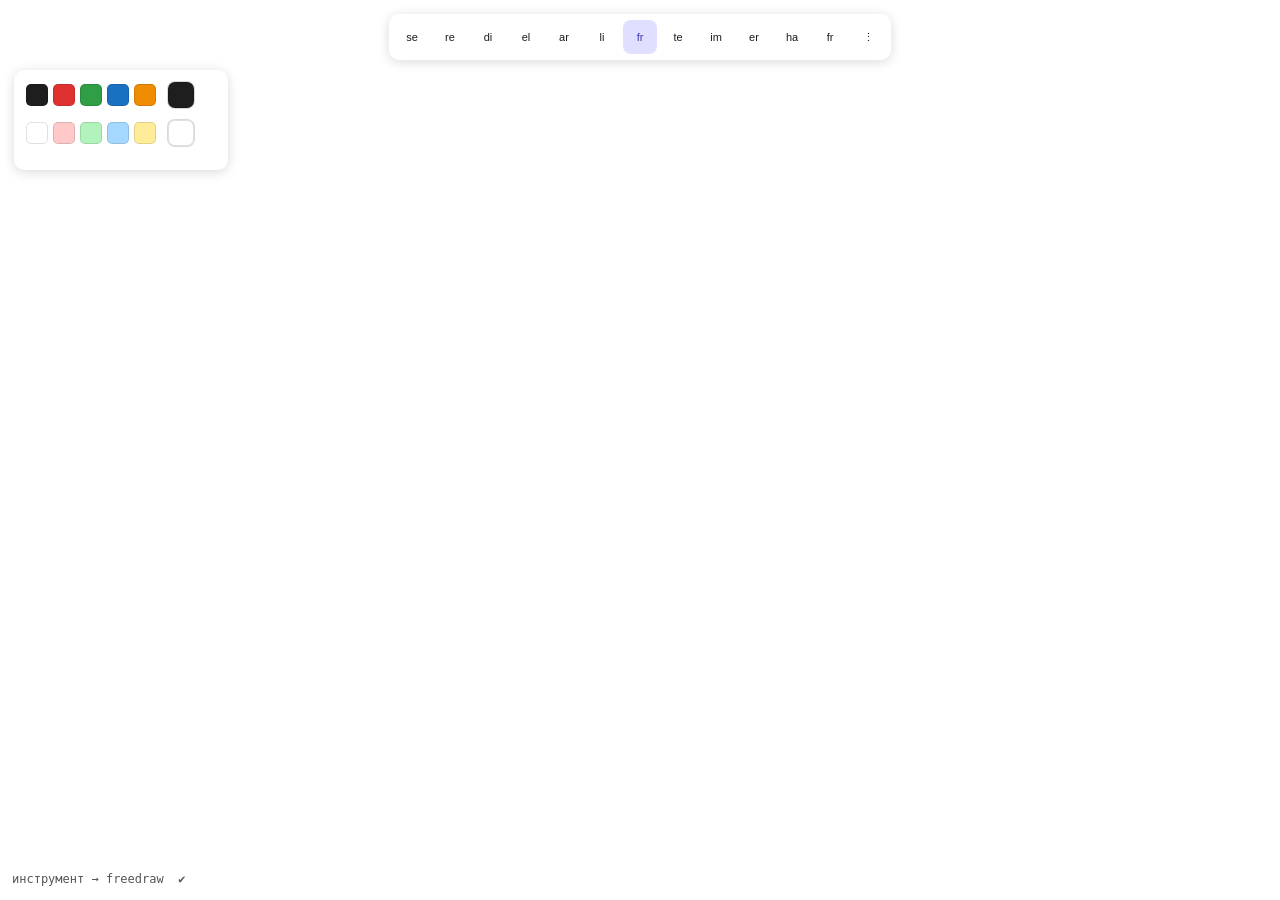
==== dev/index.html @ 0fb2cf96 "Radial tool menu for Excalidraw, built for pens and tablets Chrome extension (MV3): a single hotkey " ====
<!doctype html><html lang="ru"><head><meta charset="utf-8"><title>ERM стенд</title>
<style>
 html,body{margin:0;height:100%;font:14px system-ui}
 .excalidraw{position:fixed;inset:0;background:#fff;--color-primary:#6965db;--island-bg-color:#fff;--text-primary-color:#1b1b1f}
 .excalidraw.theme--dark{background:#121212;--color-primary:#a8a5ff;--island-bg-color:#232329;--text-primary-color:#e3e3e8}
 .App-toolbar{position:fixed;top:14px;left:50%;transform:translateX(-50%);display:flex;gap:4px;
   background:var(--island-bg-color);padding:6px;border-radius:10px;box-shadow:0 2px 12px rgba(0,0,0,.15);z-index:5}
 .App-toolbar button{width:34px;height:34px;border:0;border-radius:8px;background:transparent;cursor:pointer;
   font-size:11px;color:var(--text-primary-color)}
 .App-toolbar button[aria-pressed=true]{background:#e0dfff;color:#3b37b0}
 .App-menu__left{position:fixed;left:14px;top:70px;background:var(--island-bg-color);padding:12px;
   border-radius:10px;box-shadow:0 2px 12px rgba(0,0,0,.15);z-index:5;width:190px}
 .App-menu__left h4{margin:0 0 6px;font-size:11px;color:var(--text-primary-color);opacity:.6;font-weight:600}
 .color-picker-container{display:flex;gap:6px;align-items:center;margin-bottom:12px}
 .color-picker__top-picks{display:flex;gap:5px}
 .color-picker__button{width:22px;height:22px;border-radius:5px;border:1px solid rgba(0,0,0,.12);
   background:var(--swatch-color);cursor:pointer;padding:0}
 .color-picker__button.active-color{width:26px;height:26px;margin-left:6px;border-radius:7px;
   box-shadow:0 0 0 1px rgba(0,0,0,.15)}
 .color-picker-content{background:var(--island-bg-color);padding:10px;border-radius:8px;
   box-shadow:0 8px 30px rgba(0,0,0,.25)}
 .popwrap{position:fixed;left:215px;top:80px;z-index:9}
 .color-picker-input{width:110px;font:13px ui-monospace,monospace;padding:5px 7px;border-radius:6px;
   border:1px solid rgba(0,0,0,.15)}
 #log{position:fixed;left:12px;bottom:12px;font:12px/1.5 ui-monospace,monospace;white-space:pre;
   color:var(--text-primary-color);opacity:.75;z-index:5}
</style></head>
<body>
<div class="excalidraw excalidraw-container">
  <div class="App-toolbar"></div>
  <div class="App-menu__left Island" id="left" hidden>
    <div class="selected-shape-actions"><div id="rows"></div></div>
  </div>
  <div id="log"></div>
</div>
<script>
const TOOLS=['selection','rectangle','diamond','ellipse','arrow','line','freedraw','text','image','eraser','hand','frame'];
const COLORABLE=new Set(['freedraw','rectangle','diamond','ellipse','arrow','line','text']);
const KEYMAP={v:'selection','1':'selection',r:'rectangle','2':'rectangle',d:'diamond','3':'diamond',
 o:'ellipse','4':'ellipse',a:'arrow','5':'arrow',l:'line','6':'line',p:'freedraw','7':'freedraw',
 t:'text','8':'text','9':'image',e:'eraser','0':'eraser',h:'hand',f:'frame'};
const bar=document.querySelector('.App-toolbar');
TOOLS.forEach(id=>{const b=document.createElement('button');b.dataset.testid='toolbar-'+id;
 b.setAttribute('aria-pressed', id==='freedraw'?'true':'false');b.textContent=id.slice(0,2);bar.appendChild(b);});
bar.appendChild(Object.assign(document.createElement('button'),{textContent:'⋮'}));

const log=[];function say(s){log.unshift(s);log.length=Math.min(log.length,10);document.getElementById('log').textContent=log.join('\n');}

/* --- макет левой панели: два ряда «Обводка» и «Фон», как в настоящем Excalidraw --- */
const STROKE_PICKS=['#1e1e1e','#e03131','#2f9e44','#1971c2','#f08c00'];
const BG_PICKS=['transparent','#ffc9c9','#b2f2bb','#a5d8ff','#ffec99'];
function row(label, picks){
  const c=document.createElement('div'); c.className='color-picker-container';
  const tp=document.createElement('div'); tp.className='color-picker__top-picks';
  picks.forEach(p=>{const b=document.createElement('button');b.className='color-picker__button';
    b.dataset.testid='color-top-pick-'+p;b.style.setProperty('--swatch-color',p);tp.appendChild(b);});
  const trig=document.createElement('button');
  trig.className='color-picker__button active-color';
  trig.setAttribute('aria-label',label);
  trig.style.setProperty('--swatch-color', picks[0]);
  c.append(tp,trig);
  trig.addEventListener('click',()=>togglePop(trig,label));
  return c;
}
let pop=null;
function togglePop(trig,label){
  if(pop){pop.remove();pop=null;say('попап закрыт');return;}
  pop=document.createElement('div'); pop.className='popwrap';
  pop.innerHTML='<div class="Island"><div class="color-picker-content properties-content">'+
    '<input class="color-picker-input" value="'+trig.style.getPropertyValue('--swatch-color').replace('#','')+'"></div></div>';
  document.body.appendChild(pop);
  say('попап открыт: '+label);
  pop.querySelector('input').addEventListener('input',e=>{
    const hex='#'+e.target.value.replace('#','');
    trig.style.setProperty('--swatch-color',hex);
    say(label+' → '+hex+'  ✔');
  });
}
document.getElementById('rows').append(row('Обводка',STROKE_PICKS), row('Фон',BG_PICKS));

function setTool(t){
  document.querySelectorAll('[data-testid^=toolbar-]').forEach(b=>b.setAttribute('aria-pressed',
    b.dataset.testid==='toolbar-'+t?'true':'false'));
  document.getElementById('left').hidden = !COLORABLE.has(t);   // панель только у рисующих
  if(pop){pop.remove();pop=null;}
  say('инструмент → '+t+'  ✔');
}
setTool('freedraw');
document.addEventListener('keydown',e=>{
  const mod=e.metaKey||e.ctrlKey;
  if(mod&&e.key.toLowerCase()==='z'){say((e.shiftKey?'REDO':'UNDO')+'  ✔');return;}
  const t=KEYMAP[(e.key||'').toLowerCase()];
  if(t&&!mod) setTool(t);
});
document.addEventListener('keydown',e=>{if(e.altKey&&e.shiftKey&&e.key.toLowerCase()==='d')
  document.querySelector('.excalidraw').classList.toggle('theme--dark');});
</script>
<script src="chrome-stub.js"></script>
<script src="../src/common.js"></script>
<script src="../src/content.js"></script>
</body></html>
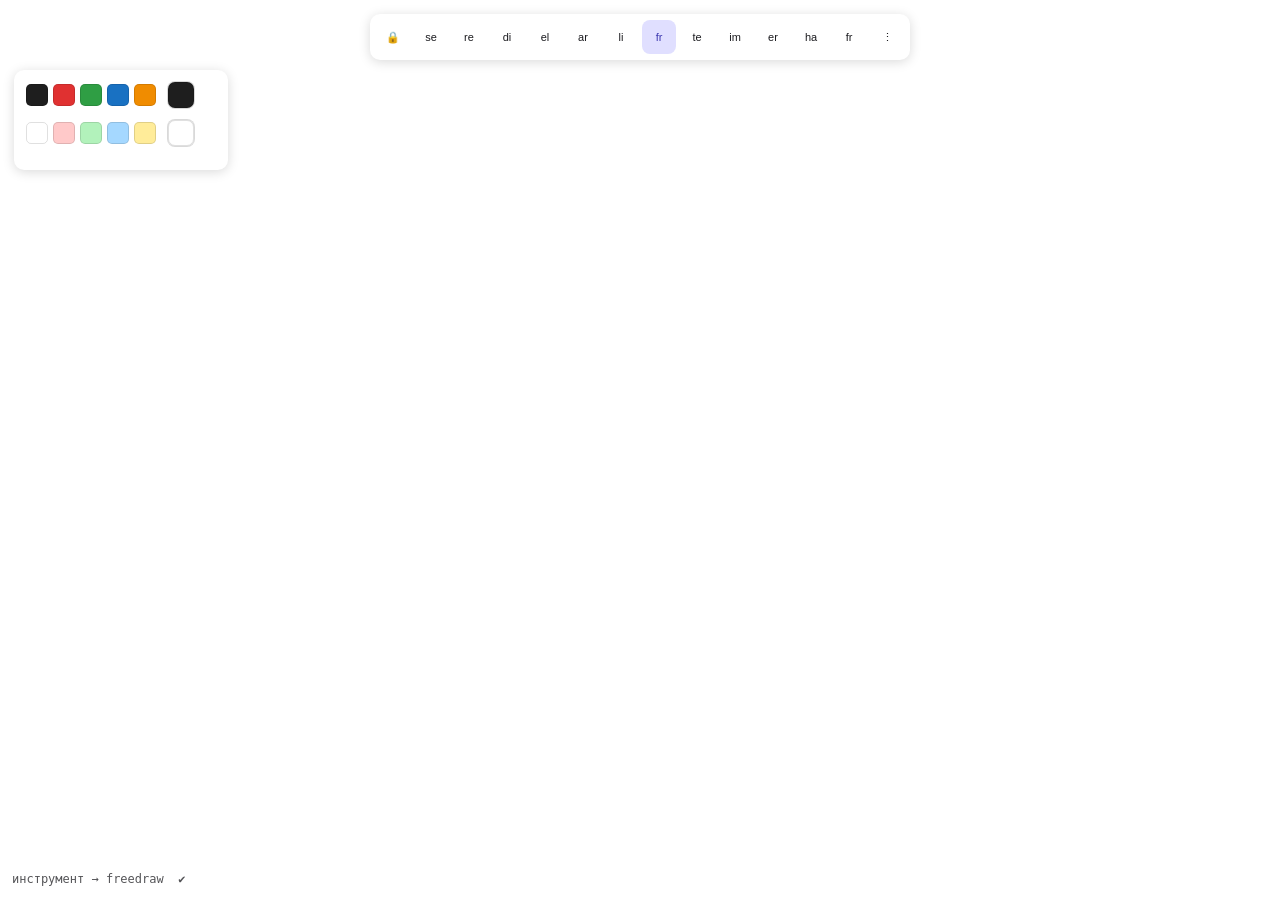
==== commit 3ad9ea04: "Step back from the palette, tool lock, mouse trigger and localization Step back. Returning the pen t" ====
--- a/dev/index.html
+++ b/dev/index.html
@@ -39,12 +39,16 @@
 const KEYMAP={v:'selection','1':'selection',r:'rectangle','2':'rectangle',d:'diamond','3':'diamond',
  o:'ellipse','4':'ellipse',a:'arrow','5':'arrow',l:'line','6':'line',p:'freedraw','7':'freedraw',
  t:'text','8':'text','9':'image',e:'eraser','0':'eraser',h:'hand',f:'frame'};
+const log=[];function say(s){log.unshift(s);log.length=Math.min(log.length,10);document.getElementById('log').textContent=log.join('\n');}
 const bar=document.querySelector('.App-toolbar');
+const lock=document.createElement('button');
+lock.dataset.testid='toolbar-lock'; lock.textContent='🔒'; lock.setAttribute('aria-pressed','false');
+lock.addEventListener('click',()=>{const on=lock.getAttribute('aria-pressed')==='true';
+  lock.setAttribute('aria-pressed', on?'false':'true'); say('замок → '+(on?'выкл':'вкл')+'  ✔');});
+bar.appendChild(lock);
 TOOLS.forEach(id=>{const b=document.createElement('button');b.dataset.testid='toolbar-'+id;
  b.setAttribute('aria-pressed', id==='freedraw'?'true':'false');b.textContent=id.slice(0,2);bar.appendChild(b);});
 bar.appendChild(Object.assign(document.createElement('button'),{textContent:'⋮'}));
-
-const log=[];function say(s){log.unshift(s);log.length=Math.min(log.length,10);document.getElementById('log').textContent=log.join('\n');}
 
 /* --- макет левой панели: два ряда «Обводка» и «Фон», как в настоящем Excalidraw --- */
 const STROKE_PICKS=['#1e1e1e','#e03131','#2f9e44','#1971c2','#f08c00'];
@@ -79,7 +83,7 @@
 document.getElementById('rows').append(row('Обводка',STROKE_PICKS), row('Фон',BG_PICKS));
 
 function setTool(t){
-  document.querySelectorAll('[data-testid^=toolbar-]').forEach(b=>b.setAttribute('aria-pressed',
+  document.querySelectorAll('[data-testid^=toolbar-]:not([data-testid=toolbar-lock])').forEach(b=>b.setAttribute('aria-pressed',
     b.dataset.testid==='toolbar-'+t?'true':'false'));
   document.getElementById('left').hidden = !COLORABLE.has(t);   // панель только у рисующих
   if(pop){pop.remove();pop=null;}
